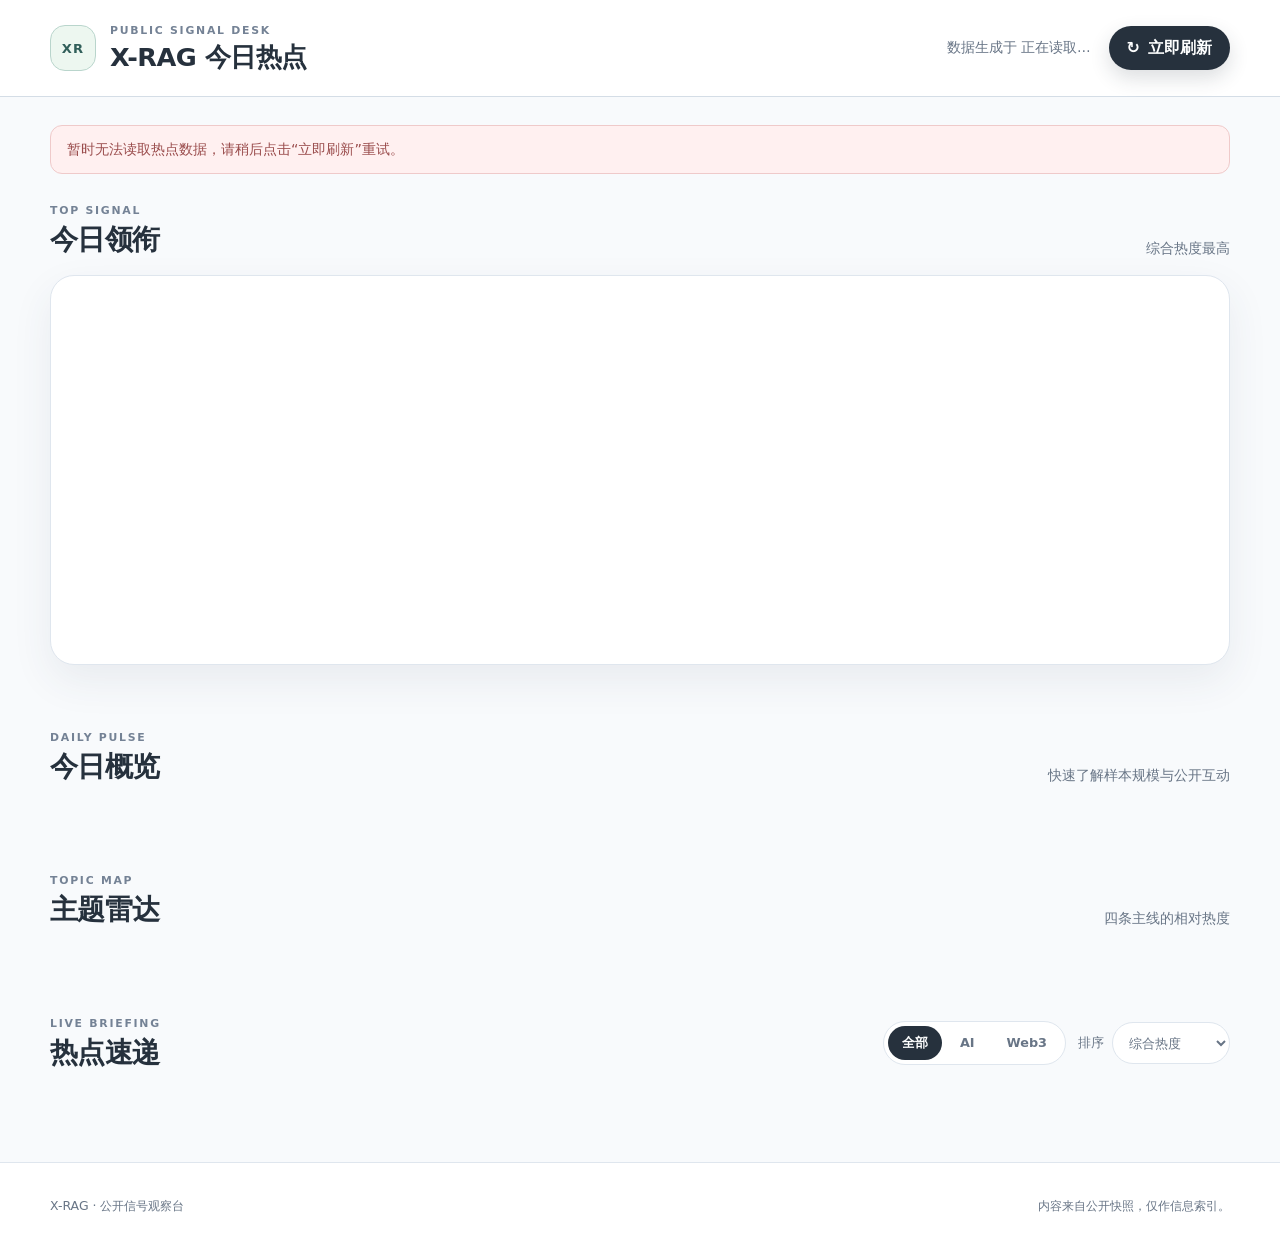
==== dashboard/index.html @ 697b537f "feat: add public hotspot dashboard UI" ====
<!doctype html>
<html lang="zh-CN">
  <head>
    <meta charset="UTF-8">
    <meta name="viewport" content="width=device-width, initial-scale=1">
    <meta
      name="description"
      content="X-RAG 今日热点：聚合 AI 与 Web3 公开动态的白色数据驾驶舱。"
    >
    <title>X-RAG 今日热点｜公开数据驾驶舱</title>
    <link rel="stylesheet" href="assets/styles.css">
  </head>
  <body>
    <a class="skip-link" href="#main-content">跳至主要内容</a>
    <header class="site-header">
      <div class="shell header-inner">
        <div class="brand-lockup">
          <span class="brand-mark" aria-hidden="true">XR</span>
          <div>
            <p class="eyebrow">PUBLIC SIGNAL DESK</p>
            <h1>X-RAG 今日热点</h1>
          </div>
        </div>
        <div class="header-actions">
          <p class="updated-copy">数据生成于 <time id="updated-at">正在读取…</time></p>
          <button
            class="refresh-button"
            id="refresh-button"
            type="button"
            aria-label="立即刷新热点数据"
          >
            <span aria-hidden="true">↻</span>
            立即刷新
          </button>
        </div>
      </div>
    </header>

    <main class="shell" id="main-content">
      <div class="status-banner" id="status-banner" role="status" aria-live="polite">
        正在加载最新热点数据…
      </div>

      <section class="lead-section" aria-labelledby="lead-heading">
        <div class="section-heading compact-heading">
          <div>
            <p class="eyebrow">TOP SIGNAL</p>
            <h2 id="lead-heading">今日领衔</h2>
          </div>
          <span class="section-note">综合热度最高</span>
        </div>
        <article class="lead-story" id="lead-story" aria-busy="true"></article>
      </section>

      <section aria-labelledby="summary-heading">
        <div class="section-heading">
          <div>
            <p class="eyebrow">DAILY PULSE</p>
            <h2 id="summary-heading">今日概览</h2>
          </div>
          <p>快速了解样本规模与公开互动</p>
        </div>
        <div class="summary-grid" id="summary-grid" aria-busy="true"></div>
      </section>

      <section aria-labelledby="topics-heading">
        <div class="section-heading">
          <div>
            <p class="eyebrow">TOPIC MAP</p>
            <h2 id="topics-heading">主题雷达</h2>
          </div>
          <p>四条主线的相对热度</p>
        </div>
        <div class="topic-grid" id="topic-grid" aria-busy="true"></div>
      </section>

      <section aria-labelledby="feed-heading">
        <div class="section-heading feed-heading">
          <div>
            <p class="eyebrow">LIVE BRIEFING</p>
            <h2 id="feed-heading">热点速递</h2>
          </div>
          <div class="feed-controls" aria-label="热点筛选和排序">
            <div class="filter-group" role="group" aria-label="按主题系列筛选">
              <button class="filter-button is-active" type="button" data-filter="all" aria-pressed="true">全部</button>
              <button class="filter-button" type="button" data-filter="AI" aria-pressed="false">AI</button>
              <button class="filter-button" type="button" data-filter="Web3" aria-pressed="false">Web3</button>
            </div>
            <label class="sort-control" for="sort-select">
              <span>排序</span>
              <select id="sort-select" aria-label="热点排序方式">
                <option value="score">综合热度</option>
                <option value="newest">最新发布</option>
                <option value="engagement">互动最高</option>
              </select>
            </label>
          </div>
        </div>
        <div class="hotspot-feed" id="hotspot-feed" aria-live="polite" aria-busy="true"></div>
      </section>
    </main>

    <footer class="site-footer">
      <div class="shell footer-inner">
        <p>X-RAG · 公开信号观察台</p>
        <p>内容来自公开快照，仅作信息索引。</p>
      </div>
    </footer>

    <dialog id="post-dialog" aria-labelledby="dialog-heading">
      <div class="dialog-shell">
        <div class="dialog-toolbar">
          <p class="eyebrow">SIGNAL DETAIL</p>
          <button id="dialog-close" class="dialog-close" type="button" aria-label="关闭详情对话框">×</button>
        </div>
        <div id="dialog-content"></div>
      </div>
    </dialog>

    <template id="post-template">
      <article class="post-card">
        <div class="post-media media-placeholder" aria-label="媒体预览"></div>
        <div class="post-body">
          <div class="post-topline">
            <span class="topic-pill"></span>
            <span class="fallback-badge" hidden>回溯样本</span>
          </div>
          <p class="post-excerpt"></p>
          <div class="post-byline">
            <span class="post-author"></span>
            <time class="post-date"></time>
          </div>
          <div class="post-metrics" aria-label="公开互动数据">
            <span class="post-views"></span>
            <span class="post-likes"></span>
          </div>
          <div class="post-actions">
            <button class="detail-button" type="button" aria-label="查看完整热点详情">查看详情</button>
            <a
              class="source-link"
              target="_blank"
              rel="noopener noreferrer"
              aria-label="在新窗口查看 X 原帖"
            >查看原帖 ↗</a>
          </div>
        </div>
      </article>
    </template>

    <script type="module" src="assets/app.js"></script>
  </body>
</html>
---- dashboard/assets/styles.css ----
:root {
  color-scheme: light;
  --page: #f8fafc;
  --card: #ffffff;
  --ink: #26313d;
  --muted: #687586;
  --line: #dfe6ee;
  --line-strong: #cdd7e2;
  --accent: #315f5a;
  --accent-soft: #e8f2ef;
  --pastel-green: #edf7f0;
  --pastel-blue: #edf4fb;
  --pastel-purple: #f2effa;
  --pastel-orange: #fbf2e8;
  --warning: #8c5d24;
  --warning-bg: #fff7e8;
  --danger: #9a4c4c;
  --danger-bg: #fff0f0;
  --shadow: 0 16px 40px rgba(54, 70, 87, 0.08);
  --shadow-soft: 0 8px 24px rgba(54, 70, 87, 0.06);
  --radius-lg: 24px;
  --radius-md: 18px;
  --radius-sm: 12px;
}

* {
  box-sizing: border-box;
}

html {
  scroll-behavior: smooth;
}

body {
  min-width: 0;
  margin: 0;
  overflow-x: hidden;
  background: var(--page);
  color: var(--ink);
  font-family: Inter, "PingFang SC", "Microsoft YaHei", system-ui, -apple-system, sans-serif;
  line-height: 1.6;
}

button,
select,
a {
  font: inherit;
}

button,
select {
  color: inherit;
}

button {
  cursor: pointer;
}

button:disabled {
  cursor: wait;
  opacity: 0.65;
}

a {
  color: inherit;
}

img {
  display: block;
  max-width: 100%;
}

:focus-visible {
  outline: 3px solid #6d9dcd;
  outline-offset: 3px;
}

.skip-link {
  position: fixed;
  z-index: 100;
  top: 12px;
  left: 12px;
  padding: 10px 14px;
  border-radius: 10px;
  background: var(--ink);
  color: var(--card);
  transform: translateY(-160%);
}

.skip-link:focus {
  transform: translateY(0);
}

.shell {
  width: min(calc(100% - 48px), 1180px);
  max-width: 1180px;
  margin-inline: auto;
}

.site-header {
  border-bottom: 1px solid rgba(205, 215, 226, 0.85);
  background: rgba(255, 255, 255, 0.92);
  backdrop-filter: blur(16px);
}

.header-inner {
  min-height: 96px;
  display: flex;
  align-items: center;
  justify-content: space-between;
  gap: 32px;
}

.brand-lockup,
.header-actions,
.feed-controls,
.filter-group,
.post-topline,
.post-byline,
.post-metrics,
.post-actions,
.dialog-toolbar,
.footer-inner {
  display: flex;
  align-items: center;
}

.brand-lockup {
  gap: 14px;
}

.brand-mark {
  display: grid;
  width: 46px;
  aspect-ratio: 1;
  place-items: center;
  border: 1px solid #b9d5cc;
  border-radius: 15px;
  background: var(--pastel-green);
  color: #315f5a;
  font-size: 0.82rem;
  font-weight: 800;
  letter-spacing: 0.08em;
}

.eyebrow {
  margin: 0 0 3px;
  color: #748295;
  font-size: 0.68rem;
  font-weight: 750;
  letter-spacing: 0.16em;
}

h1,
h2,
h3,
p {
  margin-top: 0;
}

h1 {
  margin-bottom: 0;
  font-size: clamp(1.25rem, 2vw, 1.65rem);
  line-height: 1.25;
  letter-spacing: -0.02em;
}

h2 {
  margin-bottom: 0;
  font-size: clamp(1.35rem, 2.2vw, 1.85rem);
  line-height: 1.3;
  letter-spacing: -0.025em;
}

.header-actions {
  justify-content: flex-end;
  gap: 18px;
}

.updated-copy {
  margin: 0;
  color: var(--muted);
  font-size: 0.85rem;
  white-space: nowrap;
}

.refresh-button,
.detail-button,
.filter-button,
.dialog-close {
  border: 0;
  border-radius: 999px;
}

.refresh-button {
  display: inline-flex;
  align-items: center;
  gap: 8px;
  min-height: 44px;
  padding: 0 18px;
  background: var(--ink);
  color: #fdfefe;
  font-weight: 700;
  box-shadow: 0 8px 20px rgba(38, 49, 61, 0.16);
}

main {
  padding-block: 28px 68px;
}

.status-banner {
  margin-bottom: 28px;
  padding: 12px 16px;
  border: 1px solid #cfe2dc;
  border-radius: var(--radius-sm);
  background: var(--accent-soft);
  color: #355e58;
  font-size: 0.9rem;
}

.status-banner[data-tone="warning"] {
  border-color: #ead4b4;
  background: var(--warning-bg);
  color: var(--warning);
}

.status-banner[data-tone="error"] {
  border-color: #efcaca;
  background: var(--danger-bg);
  color: var(--danger);
}

section + section {
  margin-top: 64px;
}

.section-heading {
  display: flex;
  align-items: end;
  justify-content: space-between;
  gap: 24px;
  margin-bottom: 22px;
}

.section-heading > p,
.section-note {
  margin: 0;
  color: var(--muted);
  font-size: 0.86rem;
}

.compact-heading {
  margin-bottom: 16px;
}

.lead-story {
  display: grid;
  min-height: 390px;
  grid-template-columns: minmax(0, 1.12fr) minmax(340px, 0.88fr);
  overflow: hidden;
  border: 1px solid var(--line);
  border-radius: var(--radius-lg);
  background: var(--card);
  box-shadow: var(--shadow);
}

.lead-media,
.post-media,
.dialog-media {
  position: relative;
  overflow: hidden;
  background:
    radial-gradient(circle at 22% 20%, rgba(255, 255, 255, 0.88), transparent 32%),
    linear-gradient(135deg, #e5f2ee, #eaf0fa 48%, #f4ebf5);
}

.lead-media {
  min-height: 390px;
}

.lead-media::after,
.post-media::after,
.dialog-media::after {
  position: absolute;
  right: 16px;
  bottom: 14px;
  content: "X-RAG";
  color: rgba(68, 83, 98, 0.42);
  font-size: 0.65rem;
  font-weight: 800;
  letter-spacing: 0.16em;
}

.lead-media img,
.post-media img,
.dialog-media img {
  width: 100%;
  height: 100%;
  object-fit: cover;
}

.lead-content {
  display: flex;
  min-width: 0;
  padding: clamp(28px, 4vw, 52px);
  flex-direction: column;
  justify-content: center;
}

.lead-kicker,
.topic-pill,
.fallback-badge,
.keyword-chip {
  display: inline-flex;
  width: fit-content;
  align-items: center;
  border-radius: 999px;
  font-weight: 700;
}

.lead-kicker,
.topic-pill {
  padding: 5px 10px;
  background: var(--pastel-green);
  color: #38645d;
  font-size: 0.72rem;
}

.lead-content h3 {
  margin: 18px 0 12px;
  font-size: clamp(1.55rem, 3vw, 2.4rem);
  line-height: 1.28;
  letter-spacing: -0.035em;
}

.lead-excerpt {
  display: -webkit-box;
  overflow: hidden;
  margin-bottom: 24px;
  color: #536171;
  -webkit-box-orient: vertical;
  -webkit-line-clamp: 4;
}

.lead-meta {
  display: flex;
  flex-wrap: wrap;
  gap: 8px 18px;
  margin-bottom: 24px;
  color: var(--muted);
  font-size: 0.84rem;
}

.source-link {
  color: #315f79;
  font-size: 0.85rem;
  font-weight: 750;
  text-decoration: none;
}

.source-link:hover {
  text-decoration: underline;
  text-underline-offset: 4px;
}

.summary-grid,
.topic-grid {
  display: grid;
  grid-template-columns: repeat(4, minmax(0, 1fr));
  gap: 16px;
}

.metric-card,
.topic-card {
  min-width: 0;
  border: 1px solid rgba(205, 215, 226, 0.8);
  border-radius: var(--radius-md);
  box-shadow: var(--shadow-soft);
}

.metric-card {
  min-height: 150px;
  padding: 24px;
}

.tone-green {
  background: var(--pastel-green);
}

.tone-blue {
  background: var(--pastel-blue);
}

.tone-purple {
  background: var(--pastel-purple);
}

.tone-orange {
  background: var(--pastel-orange);
}

.metric-label {
  margin-bottom: 12px;
  color: #657384;
  font-size: 0.78rem;
  font-weight: 700;
}

.metric-value {
  margin-bottom: 0;
  font-size: clamp(1.9rem, 3vw, 2.65rem);
  font-weight: 800;
  line-height: 1;
  letter-spacing: -0.04em;
}

.topic-card {
  padding: 22px;
  background: var(--card);
}

.topic-card-head {
  display: flex;
  justify-content: space-between;
  gap: 12px;
}

.topic-card h3 {
  margin-bottom: 2px;
  font-size: 1rem;
}

.topic-family {
  margin-bottom: 20px;
  color: var(--muted);
  font-size: 0.72rem;
  font-weight: 700;
  letter-spacing: 0.08em;
}

.topic-score {
  color: #33475b;
  font-size: 1.2rem;
  font-weight: 800;
}

.topic-stats {
  display: grid;
  grid-template-columns: 1fr;
  gap: 6px;
  color: var(--muted);
  font-size: 0.78rem;
}

.topic-stats strong {
  color: var(--ink);
  font-weight: 750;
}

.feed-heading {
  align-items: center;
}

.feed-controls {
  gap: 12px;
}

.filter-group {
  gap: 4px;
  padding: 4px;
  border: 1px solid var(--line);
  border-radius: 999px;
  background: var(--card);
}

.filter-button {
  min-height: 34px;
  padding: 0 14px;
  background: transparent;
  color: var(--muted);
  font-size: 0.8rem;
  font-weight: 700;
}

.filter-button.is-active {
  background: var(--ink);
  color: #fdfefe;
}

.sort-control {
  display: flex;
  align-items: center;
  gap: 8px;
  color: var(--muted);
  font-size: 0.8rem;
}

.sort-control select {
  min-height: 42px;
  padding: 0 32px 0 12px;
  border: 1px solid var(--line);
  border-radius: 999px;
  background: var(--card);
}

.hotspot-feed {
  display: grid;
  grid-template-columns: repeat(3, minmax(0, 1fr));
  gap: 18px;
}

.post-card {
  display: flex;
  min-width: 0;
  overflow: hidden;
  border: 1px solid var(--line);
  border-radius: var(--radius-md);
  background: var(--card);
  box-shadow: var(--shadow-soft);
  flex-direction: column;
}

.post-media {
  height: 190px;
  flex: 0 0 auto;
}

.post-body {
  display: flex;
  min-height: 280px;
  padding: 20px;
  flex-direction: column;
}

.post-topline {
  min-height: 28px;
  justify-content: space-between;
  gap: 8px;
}

.fallback-badge {
  padding: 4px 8px;
  background: var(--pastel-orange);
  color: #835c2f;
  font-size: 0.68rem;
}

.post-excerpt {
  display: -webkit-box;
  overflow: hidden;
  min-height: 78px;
  margin: 16px 0 14px;
  color: #3e4b59;
  font-size: 0.96rem;
  font-weight: 650;
  -webkit-box-orient: vertical;
  -webkit-line-clamp: 3;
}

.post-byline {
  justify-content: space-between;
  gap: 10px;
  color: var(--muted);
  font-size: 0.75rem;
}

.post-author {
  overflow: hidden;
  text-overflow: ellipsis;
  white-space: nowrap;
}

.post-metrics {
  gap: 16px;
  margin-top: 12px;
  color: #607080;
  font-size: 0.77rem;
}

.post-actions {
  justify-content: space-between;
  gap: 12px;
  margin-top: auto;
  padding-top: 18px;
}

.detail-button {
  min-height: 36px;
  padding: 0 14px;
  background: var(--accent-soft);
  color: var(--accent);
  font-size: 0.8rem;
  font-weight: 750;
}

.empty-state {
  grid-column: 1 / -1;
  margin: 0;
  padding: 48px 24px;
  border: 1px dashed var(--line-strong);
  border-radius: var(--radius-md);
  background: var(--card);
  color: var(--muted);
  text-align: center;
}

.site-footer {
  border-top: 1px solid var(--line);
  background: var(--card);
}

.footer-inner {
  min-height: 86px;
  justify-content: space-between;
  gap: 24px;
  color: var(--muted);
  font-size: 0.78rem;
}

.footer-inner p {
  margin: 0;
}

dialog {
  width: min(720px, calc(100% - 32px));
  max-height: min(86vh, 860px);
  padding: 0;
  overflow: auto;
  border: 1px solid var(--line);
  border-radius: var(--radius-lg);
  background: var(--card);
  color: var(--ink);
  box-shadow: 0 30px 90px rgba(45, 57, 70, 0.24);
}

dialog::backdrop {
  background: rgba(47, 57, 69, 0.38);
  backdrop-filter: blur(4px);
}

.dialog-shell {
  padding: clamp(22px, 4vw, 36px);
}

.dialog-toolbar {
  justify-content: space-between;
  margin-bottom: 20px;
}

.dialog-toolbar .eyebrow {
  margin: 0;
}

.dialog-close {
  display: grid;
  width: 40px;
  aspect-ratio: 1;
  place-items: center;
  background: var(--page);
  color: var(--ink);
  font-size: 1.5rem;
}

.dialog-title {
  margin-bottom: 12px;
  font-size: clamp(1.35rem, 3vw, 2rem);
  line-height: 1.35;
}

.dialog-copy {
  color: #485665;
  white-space: pre-wrap;
}

.dialog-meta,
.dialog-keywords {
  display: flex;
  flex-wrap: wrap;
  gap: 8px 14px;
  margin-block: 18px;
  color: var(--muted);
  font-size: 0.82rem;
}

.dialog-gallery {
  display: grid;
  grid-template-columns: repeat(2, minmax(0, 1fr));
  gap: 12px;
  margin-block: 22px;
}

.dialog-media {
  min-height: 220px;
  border-radius: var(--radius-sm);
}

.keyword-chip {
  padding: 5px 9px;
  background: var(--pastel-purple);
  color: #64557c;
  font-size: 0.72rem;
}

@media (max-width: 900px) {
  .lead-story {
    grid-template-columns: minmax(0, 1fr) minmax(300px, 0.9fr);
  }

  .summary-grid,
  .topic-grid,
  .hotspot-feed {
    grid-template-columns: repeat(2, minmax(0, 1fr));
  }

  .feed-heading {
    align-items: flex-start;
    flex-direction: column;
  }
}

@media (max-width: 760px) {
  .shell {
    width: min(calc(100% - 32px), 1180px);
  }

  .header-inner {
    align-items: flex-start;
    padding-block: 20px;
    flex-direction: column;
    gap: 18px;
  }

  .header-actions {
    width: 100%;
    align-items: stretch;
    flex-direction: column;
    gap: 10px;
  }

  .updated-copy {
    white-space: normal;
  }

  .refresh-button {
    justify-content: center;
  }

  main {
    padding-block: 20px 48px;
  }

  section + section {
    margin-top: 48px;
  }

  .section-heading {
    align-items: flex-start;
    flex-direction: column;
    gap: 8px;
  }

  .lead-story,
  .summary-grid,
  .topic-grid,
  .hotspot-feed,
  .dialog-gallery {
    grid-template-columns: minmax(0, 1fr);
  }

  .lead-media {
    min-height: 240px;
  }

  .lead-content {
    padding: 26px 22px 30px;
  }

  .feed-controls {
    width: 100%;
    align-items: stretch;
    flex-direction: column;
  }

  .filter-group {
    justify-content: space-between;
  }

  .filter-button {
    flex: 1;
  }

  .sort-control {
    justify-content: space-between;
  }

  .sort-control select {
    min-width: 0;
    flex: 1;
  }

  .post-media {
    height: 220px;
  }

  .post-body {
    min-height: 270px;
  }

  .footer-inner {
    align-items: flex-start;
    justify-content: center;
    padding-block: 24px;
    flex-direction: column;
    gap: 4px;
  }
}

@media (prefers-reduced-motion: reduce) {
  *,
  *::before,
  *::after {
    scroll-behavior: auto !important;
    transition-duration: 0.01ms !important;
    animation-duration: 0.01ms !important;
    animation-iteration-count: 1 !important;
  }
}
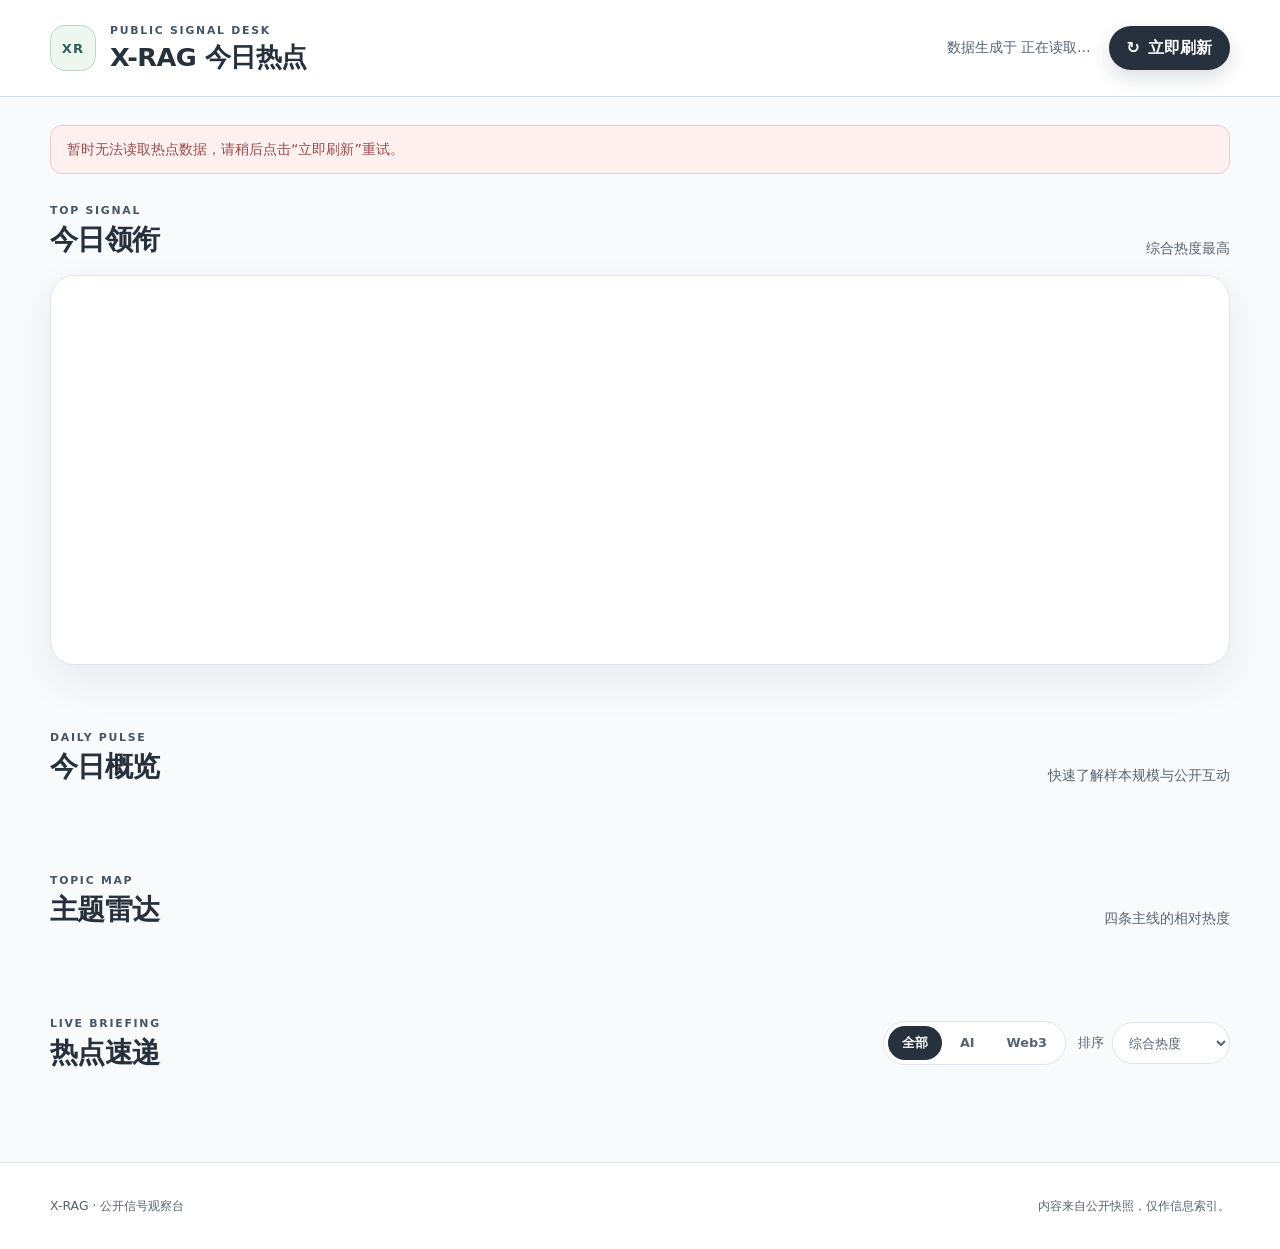
==== commit e761f1b8: "fix: validate dashboard client state" ====
--- a/dashboard/index.html
+++ b/dashboard/index.html
@@ -119,7 +119,7 @@
 
     <template id="post-template">
       <article class="post-card">
-        <div class="post-media media-placeholder" aria-label="媒体预览"></div>
+        <div class="post-media media-placeholder" role="img" aria-label="热点卡片媒体占位图"></div>
         <div class="post-body">
           <div class="post-topline">
             <span class="topic-pill"></span>
--- a/dashboard/assets/styles.css
+++ b/dashboard/assets/styles.css
@@ -3,7 +3,9 @@
   --page: #f8fafc;
   --card: #ffffff;
   --ink: #26313d;
-  --muted: #687586;
+  --muted: #566474;
+  --small-text: #465566;
+  --focus-ring: #255b87;
   --line: #dfe6ee;
   --line-strong: #cdd7e2;
   --accent: #315f5a;
@@ -71,7 +73,7 @@
 }
 
 :focus-visible {
-  outline: 3px solid #6d9dcd;
+  outline: 3px solid var(--focus-ring);
   outline-offset: 3px;
 }
 
@@ -145,7 +147,7 @@
 
 .eyebrow {
   margin: 0 0 3px;
-  color: #748295;
+  color: var(--small-text);
   font-size: 0.68rem;
   font-weight: 750;
   letter-spacing: 0.16em;
@@ -401,7 +403,7 @@
 
 .metric-label {
   margin-bottom: 12px;
-  color: #657384;
+  color: var(--small-text);
   font-size: 0.78rem;
   font-weight: 700;
 }
@@ -432,7 +434,7 @@
 
 .topic-family {
   margin-bottom: 20px;
-  color: var(--muted);
+  color: var(--small-text);
   font-size: 0.72rem;
   font-weight: 700;
   letter-spacing: 0.08em;
@@ -626,6 +628,7 @@
   max-height: min(86vh, 860px);
   padding: 0;
   overflow: auto;
+  overscroll-behavior: contain;
   border: 1px solid var(--line);
   border-radius: var(--radius-lg);
   background: var(--card);
@@ -695,10 +698,27 @@
 }
 
 .keyword-chip {
+  max-width: 100%;
   padding: 5px 9px;
   background: var(--pastel-purple);
   color: #64557c;
   font-size: 0.72rem;
+}
+
+.lead-content h3,
+.lead-excerpt,
+.lead-meta span,
+.post-excerpt,
+.post-author,
+.dialog-title,
+.dialog-copy,
+.dialog-meta span,
+.keyword-chip,
+.topic-card h3,
+.topic-stats,
+.topic-stats strong {
+  min-width: 0;
+  overflow-wrap: anywhere;
 }
 
 @media (max-width: 900px) {
